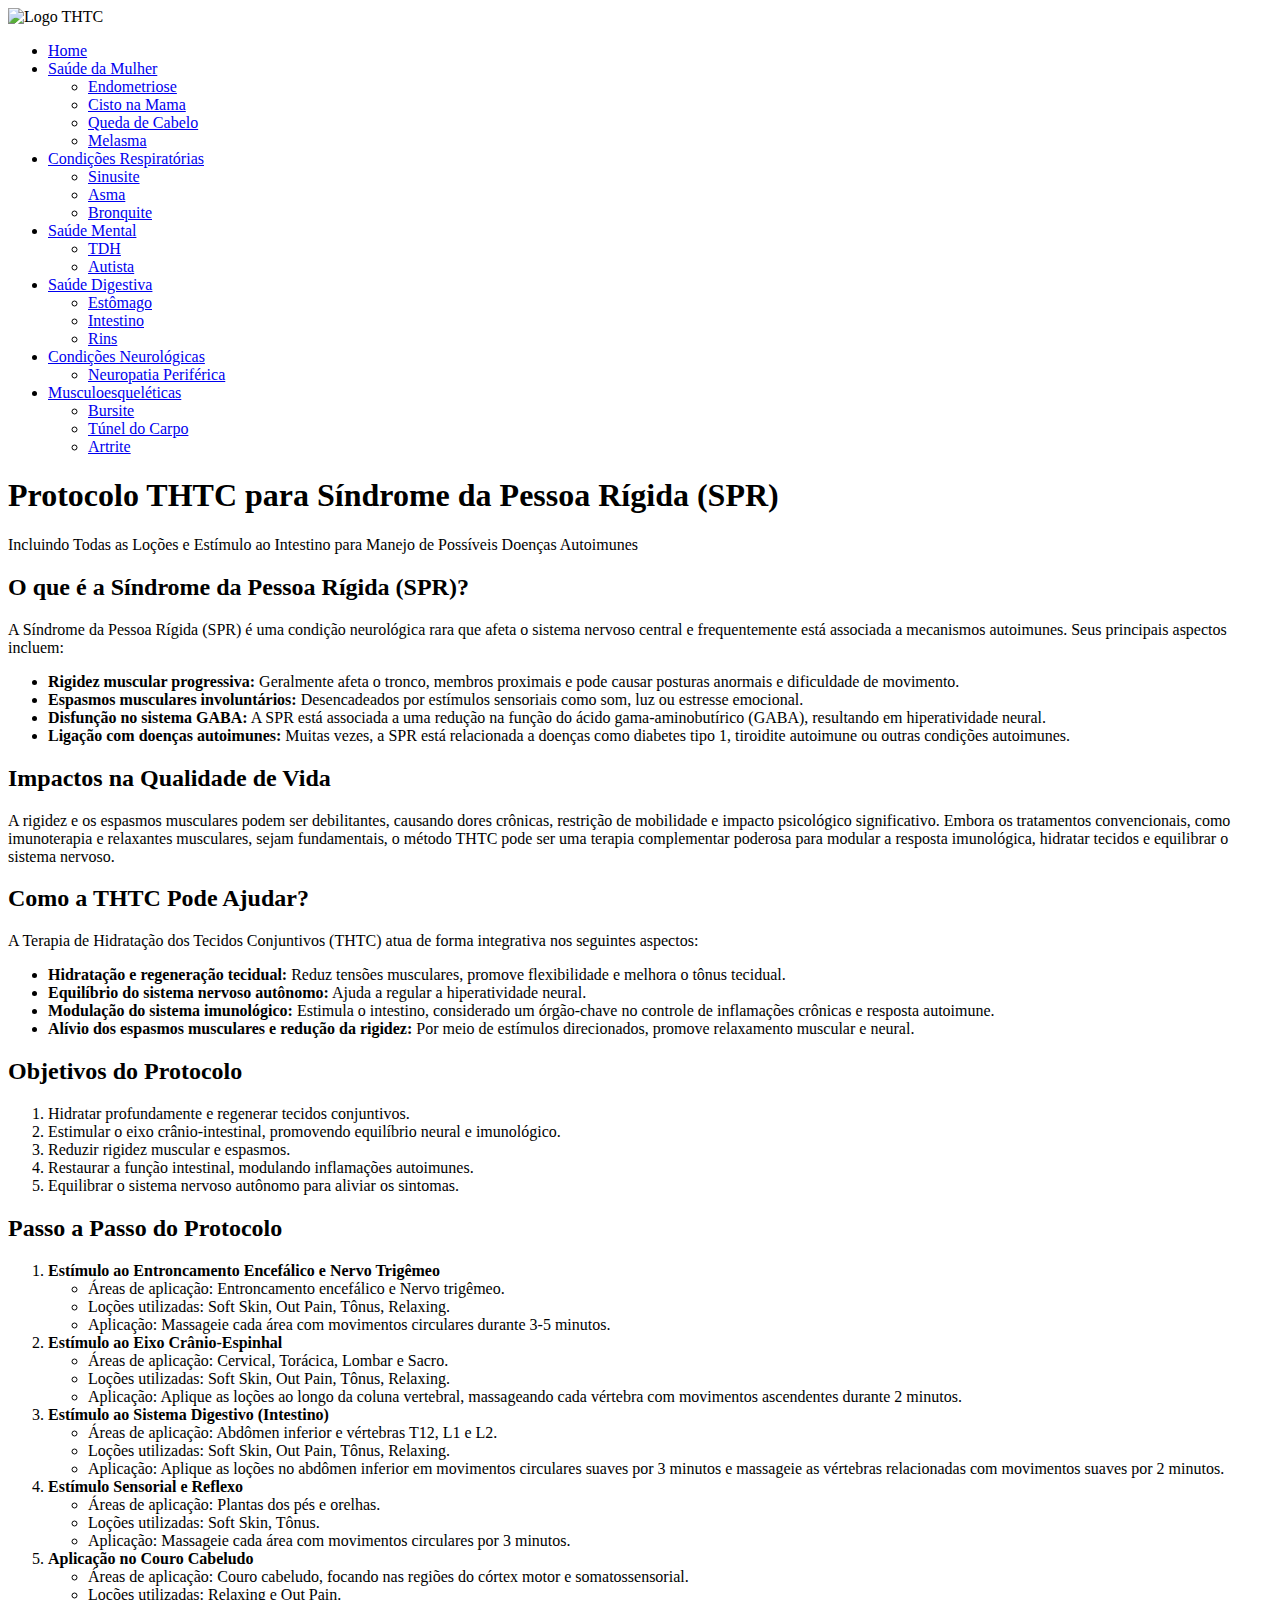
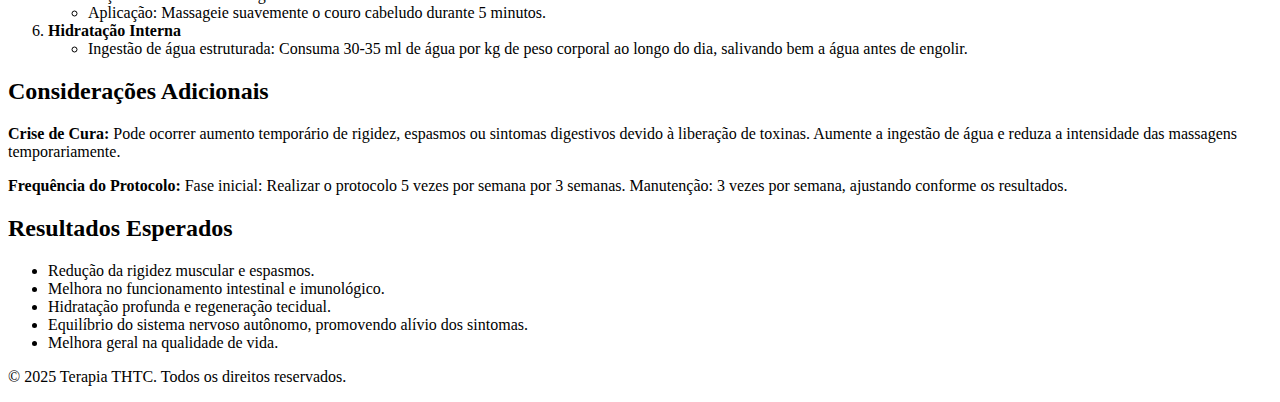
==== condicoes-neurologicas/spr.html @ 09f67c04 "Atualizando rotas e criando pastas" ====
<!DOCTYPE html>
<html lang="pt-BR">

<head>
    <meta charset="UTF-8">
    <meta name="viewport" content="width=device-width, initial-scale=1.0">
    <title>Síndrome da Pessoa Rígida - Terapia THTC</title>
    <link rel="stylesheet" href="endometriose.css">
</head>

<body>
    <header>
        <div class="banner">
            <img src="logo.png" alt="Logo THTC">
        </div>
    </header>

    <nav>
        <ul>
            <li><a href="https://sednembcn.github.io/thtc/">Home</a></li>
            <li><a href="https://sednembcn.github.io/thtc/saude-da-mulher.html">Saúde da Mulher</a>
                <ul>
                    <li><a href="https://sednembcn.github.io/thtc/saude-da-mulher/endometriose.html">Endometriose</a>
                    </li>
                    <li><a href="https://sednembcn.github.io/thtc/saude-da-mulher/cisto-na-mama.html">Cisto na Mama</a>
                    </li>
                    <li><a href="https://sednembcn.github.io/thtc/saude-da-mulher/queda-de-cabelo.html">Queda de
                            Cabelo</a></li>
                    <li><a href="https://sednembcn.github.io/thtc/saude-da-mulher/melasma.html">Melasma</a></li>
                </ul>
            </li>
            <li><a href="https://sednembcn.github.io/thtc/condicoes-respiratorias.html">Condições Respiratórias</a>
                <ul>
                    <li><a href="https://sednembcn.github.io/thtc/condicoes-respiratorias/sinusite.html">Sinusite</a>
                    </li>
                    <li><a href="https://sednembcn.github.io/thtc/condicoes-respiratorias/asmas.html">Asma</a></li>
                    <li><a href="https://sednembcn.github.io/thtc/condicoes-respiratorias/bronquite.html">Bronquite</a>
                    </li>
                </ul>
            </li>
            <li><a href="https://sednembcn.github.io/thtc/saude-mental.html">Saúde Mental</a>
                <ul>
                    <li><a href="https://sednembcn.github.io/saude-mental/tdh.html">TDH</a></li>
                    <li><a href="https://sednembcn.github.io/thtc/autista.html">Autista</a></li>
                </ul>
            </li>
            <li><a href="https://sednembcn.github.io/thtc/saude-digestiva.html">Saúde Digestiva</a>
                <ul>
                    <li><a href="https://sednembcn.github.io/saude-digestiva/estomago.html">Estômago</a></li>
                    <li><a href="https://sednembcn.github.io/saude-digestiva/intestino.html">Intestino</a></li>
                    <li><a href="https://sednembcn.github.io/saude-digestiva/rins.html">Rins</a></li>
                </ul>
            </li>
            <li><a href="https://sednembcn.github.io/thtc/condicoes-neurologicas.html">Condições Neurológicas</a>
                <ul>
                    <li><a href="https://sednembcn.github.io/thtc/condicoes-neurologicas/neuropatia-periferica.html">Neuropatia
                            Periférica</a></li>
                </ul>
            </li>
            <li><a href="https://sednembcn.github.io/thtc/musculoesqueleticas.html">Musculoesqueléticas</a>
                <ul>
                    <li><a href="https://sednembcn.github.io/thtc/musculoesqueleticas/bursite.html">Bursite</a></li>
                    <li><a href="https://sednembcn.github.io/thtc/musculoesqueleticas/tunel-do-carpo.html">Túnel do
                            Carpo</a></li>
                    <li><a href="https://sednembcn.github.io/thtc/musculoesqueleticas/artrite.html">Artrite</a></li>
                </ul>
            </li>
        </ul>
    </nav>

    <div class="banner-home">
        <div class="banner_img <img src=" banner-spr.png" alt="Banner Síndrome da Pessoa Rígida">
        </div>
    </div>
    <main>
        <section class="intro">
            <h1>Protocolo THTC para Síndrome da Pessoa Rígida (SPR)</h1>
            <p>Incluindo Todas as Loções e Estímulo ao Intestino para Manejo de Possíveis Doenças Autoimunes</p>

            <h2>O que é a Síndrome da Pessoa Rígida (SPR)?</h2>
            <p>A Síndrome da Pessoa Rígida (SPR) é uma condição neurológica rara que afeta o sistema nervoso central e
                frequentemente está associada a mecanismos autoimunes. Seus principais aspectos incluem:</p>
            <ul>
                <li><strong>Rigidez muscular progressiva:</strong> Geralmente afeta o tronco, membros proximais e pode
                    causar posturas anormais e dificuldade de movimento.</li>
                <li><strong>Espasmos musculares involuntários:</strong> Desencadeados por estímulos sensoriais como som,
                    luz ou estresse emocional.</li>
                <li><strong>Disfunção no sistema GABA:</strong> A SPR está associada a uma redução na função do ácido
                    gama-aminobutírico (GABA), resultando em hiperatividade neural.</li>
                <li><strong>Ligação com doenças autoimunes:</strong> Muitas vezes, a SPR está relacionada a doenças como
                    diabetes tipo 1, tiroidite autoimune ou outras condições autoimunes.</li>
            </ul>

            <h2>Impactos na Qualidade de Vida</h2>
            <p>A rigidez e os espasmos musculares podem ser debilitantes, causando dores crônicas, restrição de
                mobilidade e impacto psicológico significativo. Embora os tratamentos convencionais, como imunoterapia e
                relaxantes musculares, sejam fundamentais, o método THTC pode ser uma terapia complementar poderosa para
                modular a resposta imunológica, hidratar tecidos e equilibrar o sistema nervoso.</p>

            <h2>Como a THTC Pode Ajudar?</h2>
            <p>A Terapia de Hidratação dos Tecidos Conjuntivos (THTC) atua de forma integrativa nos seguintes aspectos:
            </p>
            <ul>
                <li><strong>Hidratação e regeneração tecidual:</strong> Reduz tensões musculares, promove flexibilidade
                    e melhora o tônus tecidual.</li>
                <li><strong>Equilíbrio do sistema nervoso autônomo:</strong> Ajuda a regular a hiperatividade neural.
                </li>
                <li><strong>Modulação do sistema imunológico:</strong> Estimula o intestino, considerado um órgão-chave
                    no controle de inflamações crônicas e resposta autoimune.</li>
                <li><strong>Alívio dos espasmos musculares e redução da rigidez:</strong> Por meio de estímulos
                    direcionados, promove relaxamento muscular e neural.</li>
            </ul>

            <h2>Objetivos do Protocolo</h2>
            <ol>
                <li>Hidratar profundamente e regenerar tecidos conjuntivos.</li>
                <li>Estimular o eixo crânio-intestinal, promovendo equilíbrio neural e imunológico.</li>
                <li>Reduzir rigidez muscular e espasmos.</li>
                <li>Restaurar a função intestinal, modulando inflamações autoimunes.</li>
                <li>Equilibrar o sistema nervoso autônomo para aliviar os sintomas.</li>
            </ol>

            <h2>Passo a Passo do Protocolo</h2>
            <ol>
                <li><strong>Estímulo ao Entroncamento Encefálico e Nervo Trigêmeo</strong>
                    <ul>
                        <li>Áreas de aplicação: Entroncamento encefálico e Nervo trigêmeo.</li>
                        <li>Loções utilizadas: Soft Skin, Out Pain, Tônus, Relaxing.</li>
                        <li>Aplicação: Massageie cada área com movimentos circulares durante 3-5 minutos.</li>
                    </ul>
                </li>
                <li><strong>Estímulo ao Eixo Crânio-Espinhal</strong>
                    <ul>
                        <li>Áreas de aplicação: Cervical, Torácica, Lombar e Sacro.</li>
                        <li>Loções utilizadas: Soft Skin, Out Pain, Tônus, Relaxing.</li>
                        <li>Aplicação: Aplique as loções ao longo da coluna vertebral, massageando cada vértebra com
                            movimentos ascendentes durante 2 minutos.</li>
                    </ul>
                </li>
                <li><strong>Estímulo ao Sistema Digestivo (Intestino)</strong>
                    <ul>
                        <li>Áreas de aplicação: Abdômen inferior e vértebras T12, L1 e L2.</li>
                        <li>Loções utilizadas: Soft Skin, Out Pain, Tônus, Relaxing.</li>
                        <li>Aplicação: Aplique as loções no abdômen inferior em movimentos circulares suaves por 3
                            minutos e massageie as vértebras relacionadas com movimentos suaves por 2 minutos.</li>
                    </ul>
                </li>
                <li><strong>Estímulo Sensorial e Reflexo</strong>
                    <ul>
                        <li>Áreas de aplicação: Plantas dos pés e orelhas.</li>
                        <li>Loções utilizadas: Soft Skin, Tônus.</li>
                        <li>Aplicação: Massageie cada área com movimentos circulares por 3 minutos.</li>
                    </ul>
                </li>
                <li><strong>Aplicação no Couro Cabeludo</strong>
                    <ul>
                        <li>Áreas de aplicação: Couro cabeludo, focando nas regiões do córtex motor e somatossensorial.
                        </li>
                        <li>Loções utilizadas: Relaxing e Out Pain.</li>
                        <li>Aplicação: Massageie suavemente o couro cabeludo durante 5 minutos.</li>
                    </ul>
                </li>
                <li><strong>Hidratação Interna</strong>
                    <ul>
                        <li>Ingestão de água estruturada: Consuma 30-35 ml de água por kg de peso corporal ao longo do
                            dia, salivando bem a água antes de engolir.</li>
                    </ul>
                </li>
            </ol>

            <h2>Considerações Adicionais</h2>
            <p><strong>Crise de Cura:</strong> Pode ocorrer aumento temporário de rigidez, espasmos ou sintomas
                digestivos devido à liberação de toxinas. Aumente a ingestão de água e reduza a intensidade das
                massagens temporariamente.</p>
            <p><strong>Frequência do Protocolo:</strong> Fase inicial: Realizar o protocolo 5 vezes por semana por 3
                semanas. Manutenção: 3 vezes por semana, ajustando conforme os resultados.</p>

            <h2>Resultados Esperados</h2>
            <ul>
                <li>Redução da rigidez muscular e espasmos.</li>
                <li>Melhora no funcionamento intestinal e imunológico.</li>
                <li>Hidratação profunda e regeneração tecidual.</li>
                <li>Equilíbrio do sistema nervoso autônomo, promovendo alívio dos sintomas.</li>
                <li>Melhora geral na qualidade de vida.</li>
            </ul>
        </section>
    </main>
    <footer>
        <p>© 2025 Terapia THTC. Todos os direitos reservados.</p>
    </footer>
</body>

</html>
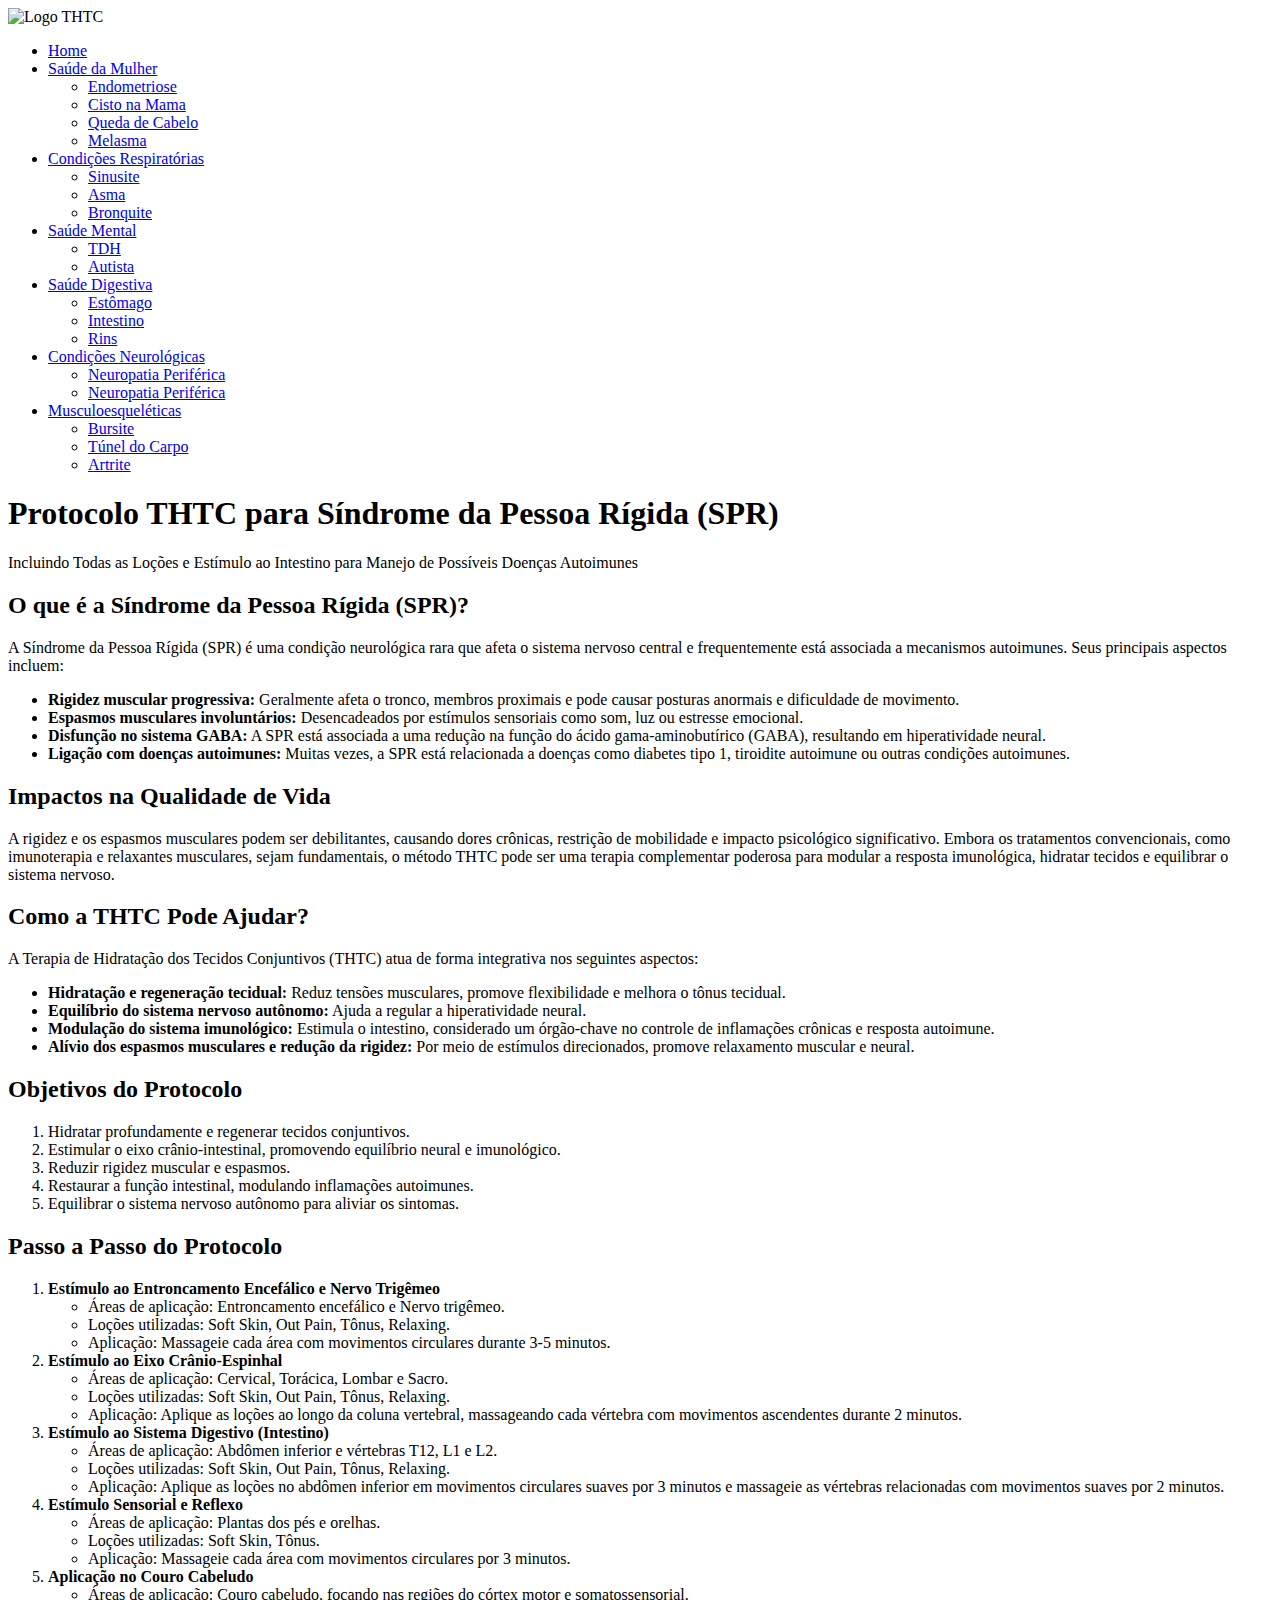
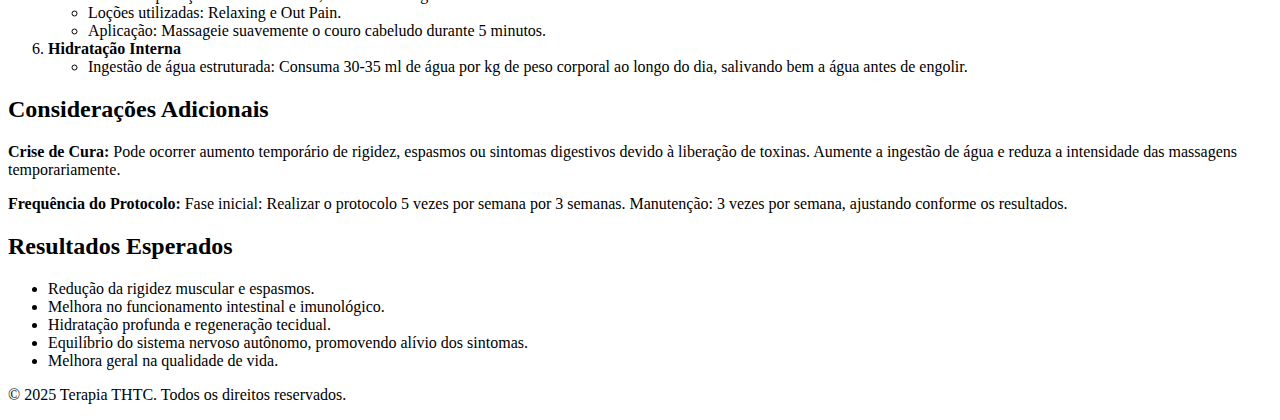
==== commit 62256155: "Atualizando rotas e criando pastas" ====
--- a/condicoes-neurologicas/spr.html
+++ b/condicoes-neurologicas/spr.html
@@ -54,6 +54,8 @@
             <li><a href="https://sednembcn.github.io/thtc/condicoes-neurologicas.html">Condições Neurológicas</a>
                 <ul>
                     <li><a href="https://sednembcn.github.io/thtc/condicoes-neurologicas/neuropatia-periferica.html">Neuropatia
+                            Periférica</a></li>
+                    <li><a href="https://sednembcn.github.io/thtc/condicoes-neurologicas/spr.html">Neuropatia
                             Periférica</a></li>
                 </ul>
             </li>
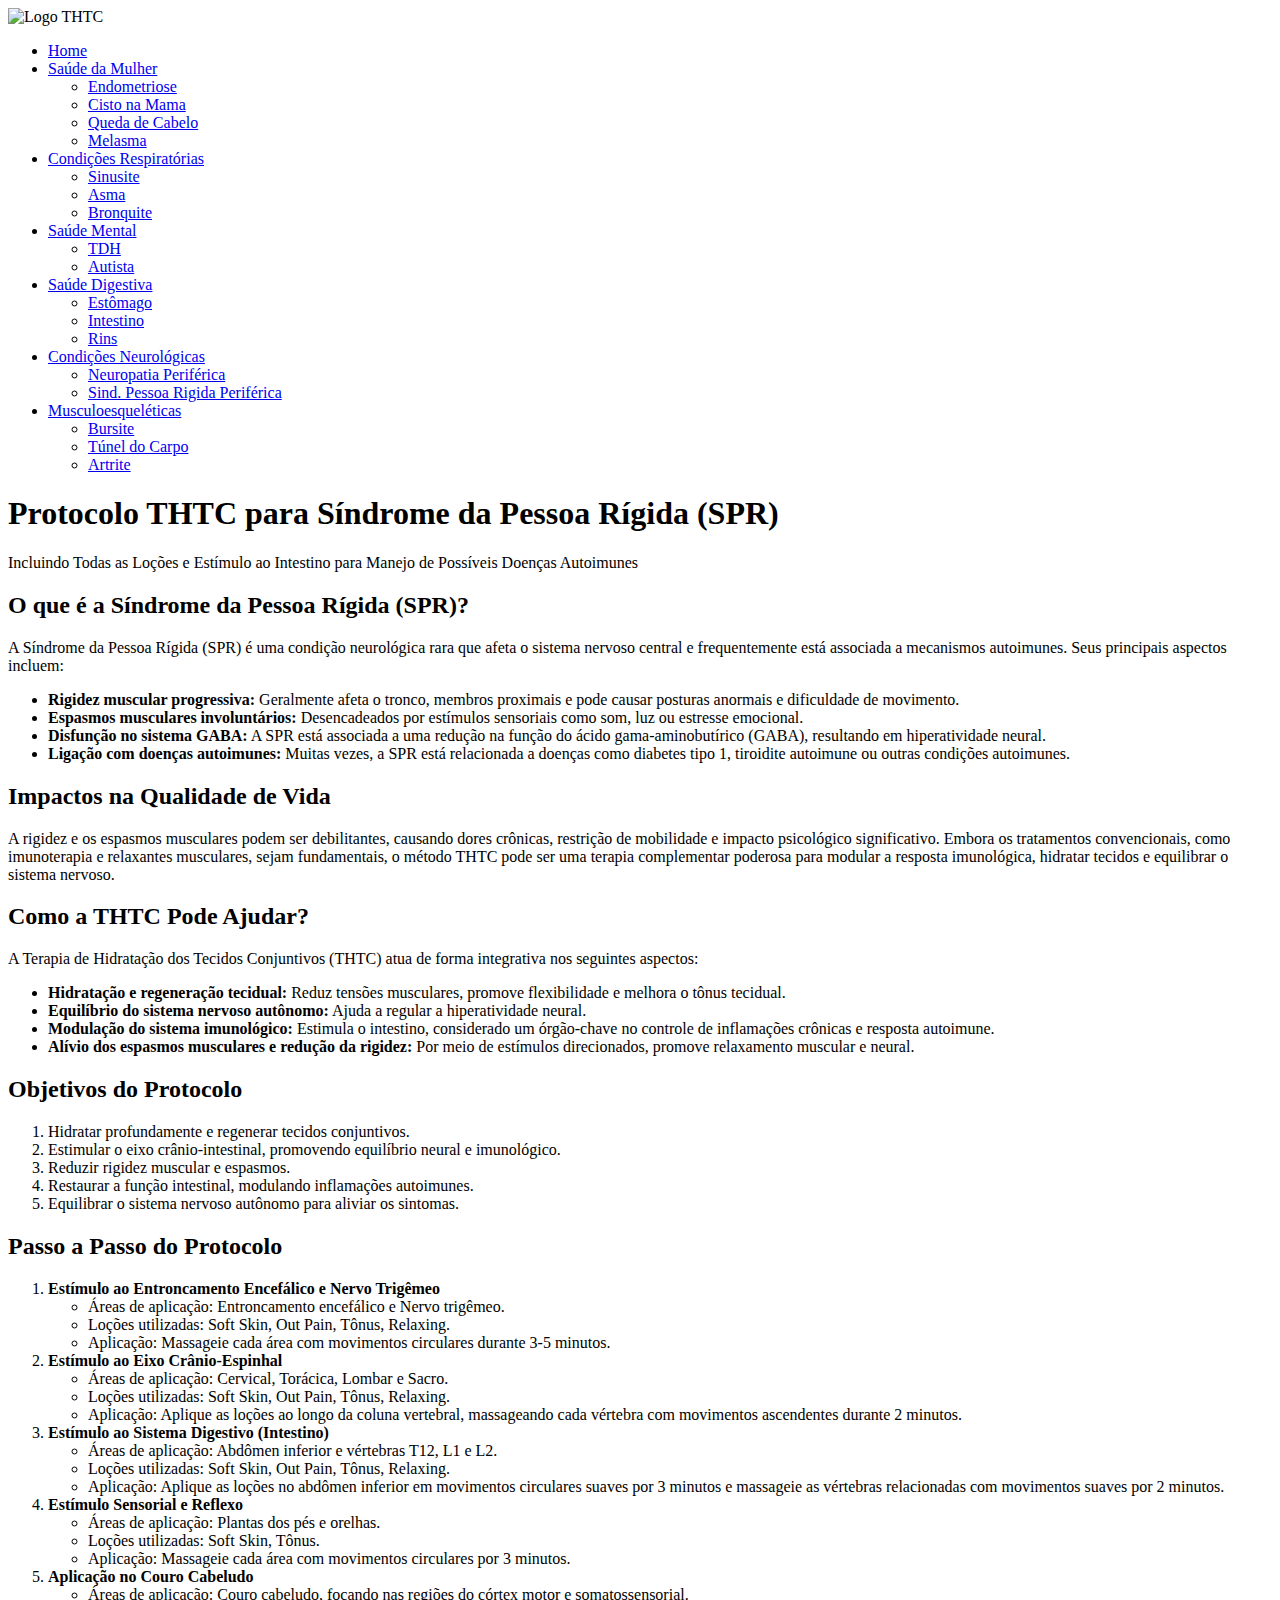
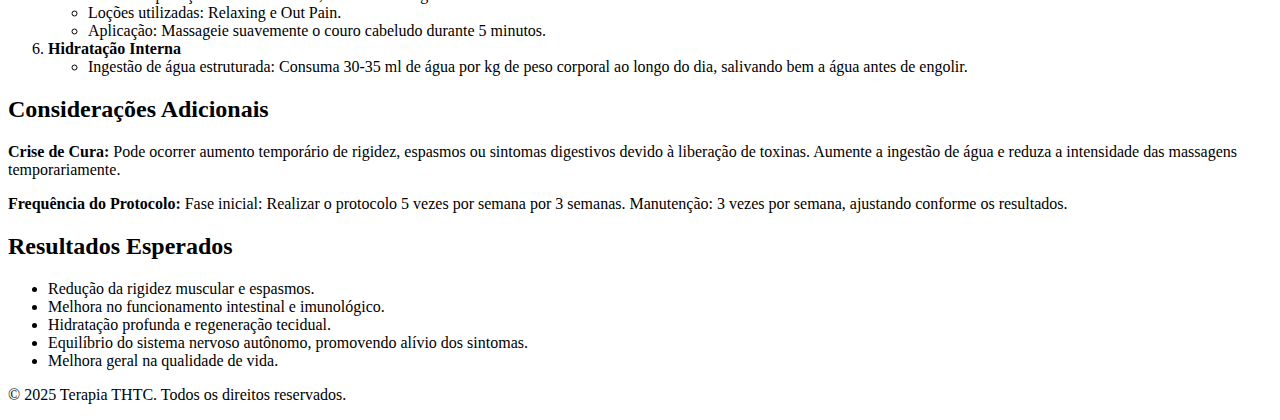
==== commit c2c163be: "Atualizando rotas e criando pastas" ====
--- a/condicoes-neurologicas/spr.html
+++ b/condicoes-neurologicas/spr.html
@@ -55,7 +55,7 @@
                 <ul>
                     <li><a href="https://sednembcn.github.io/thtc/condicoes-neurologicas/neuropatia-periferica.html">Neuropatia
                             Periférica</a></li>
-                    <li><a href="https://sednembcn.github.io/thtc/condicoes-neurologicas/spr.html">Neuropatia
+                    <li><a href="https://sednembcn.github.io/thtc/condicoes-neurologicas/spr.html">Sind. Pessoa Rigida
                             Periférica</a></li>
                 </ul>
             </li>
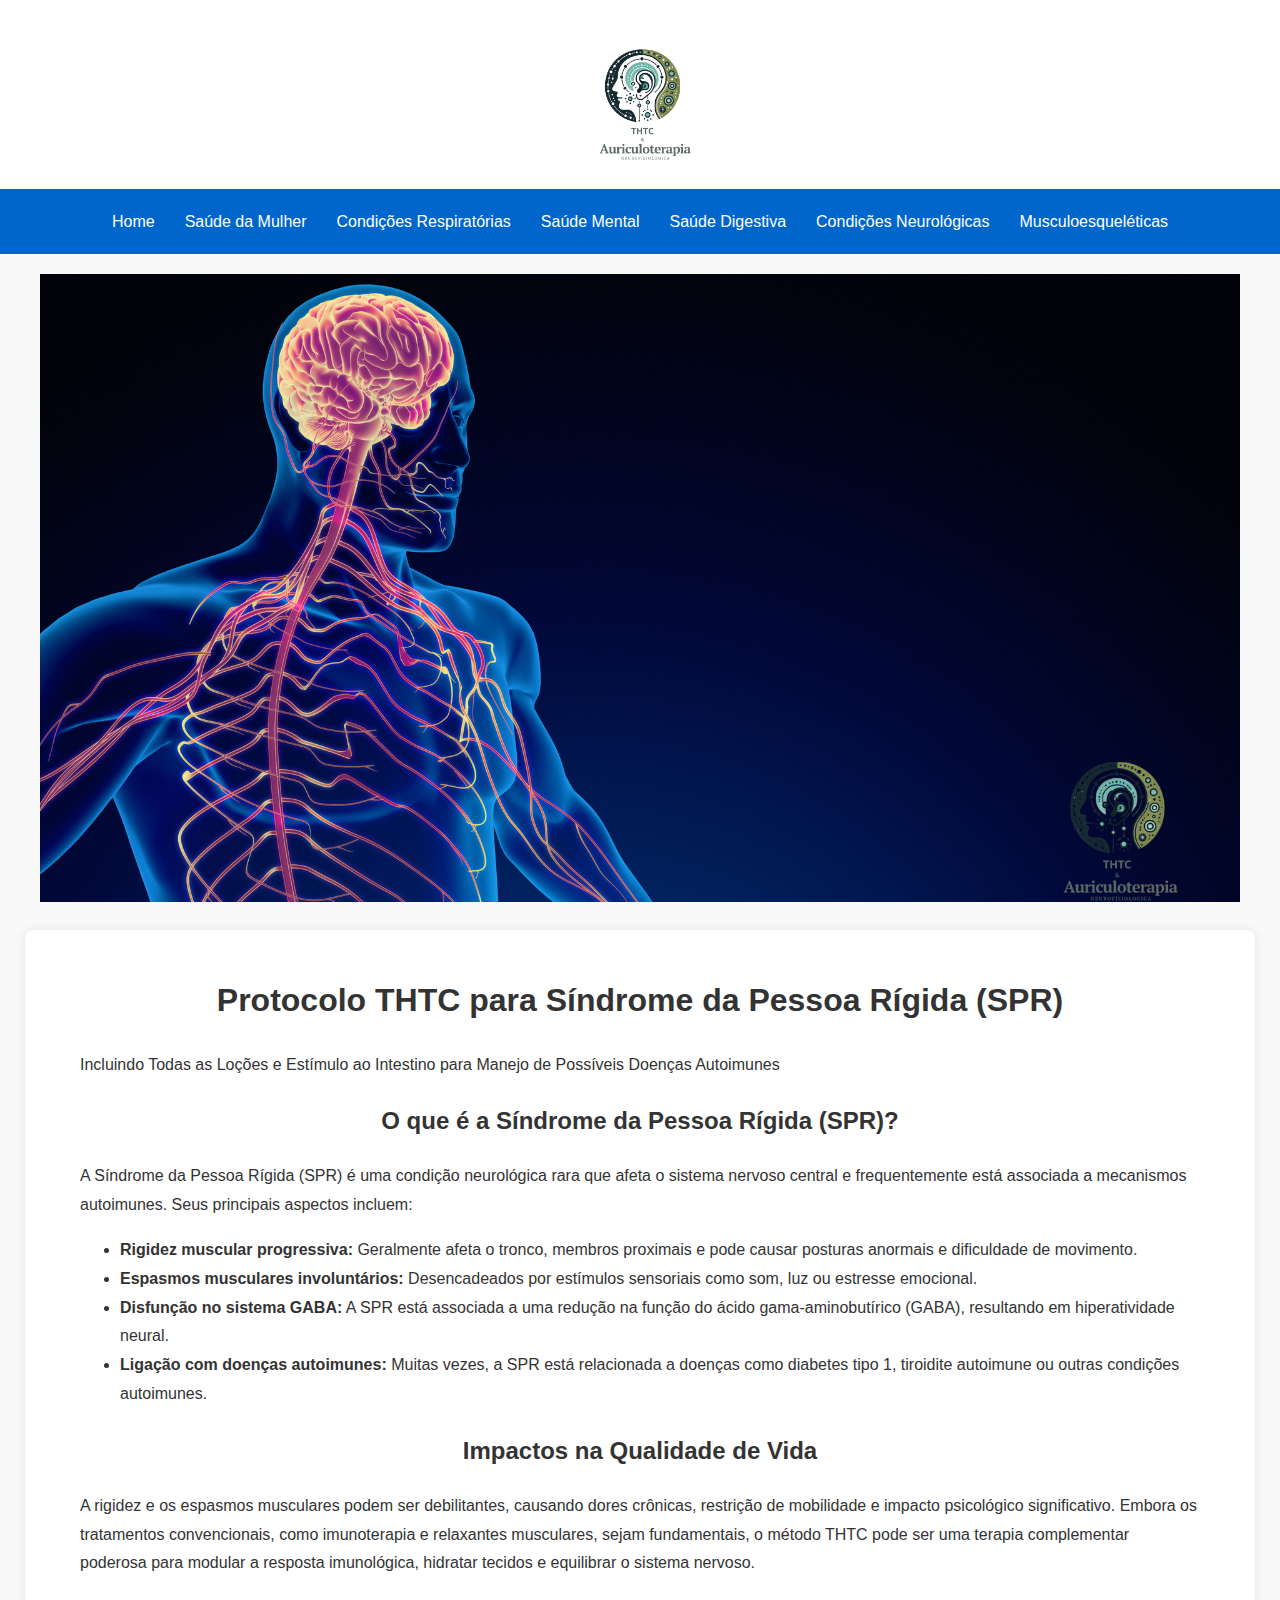
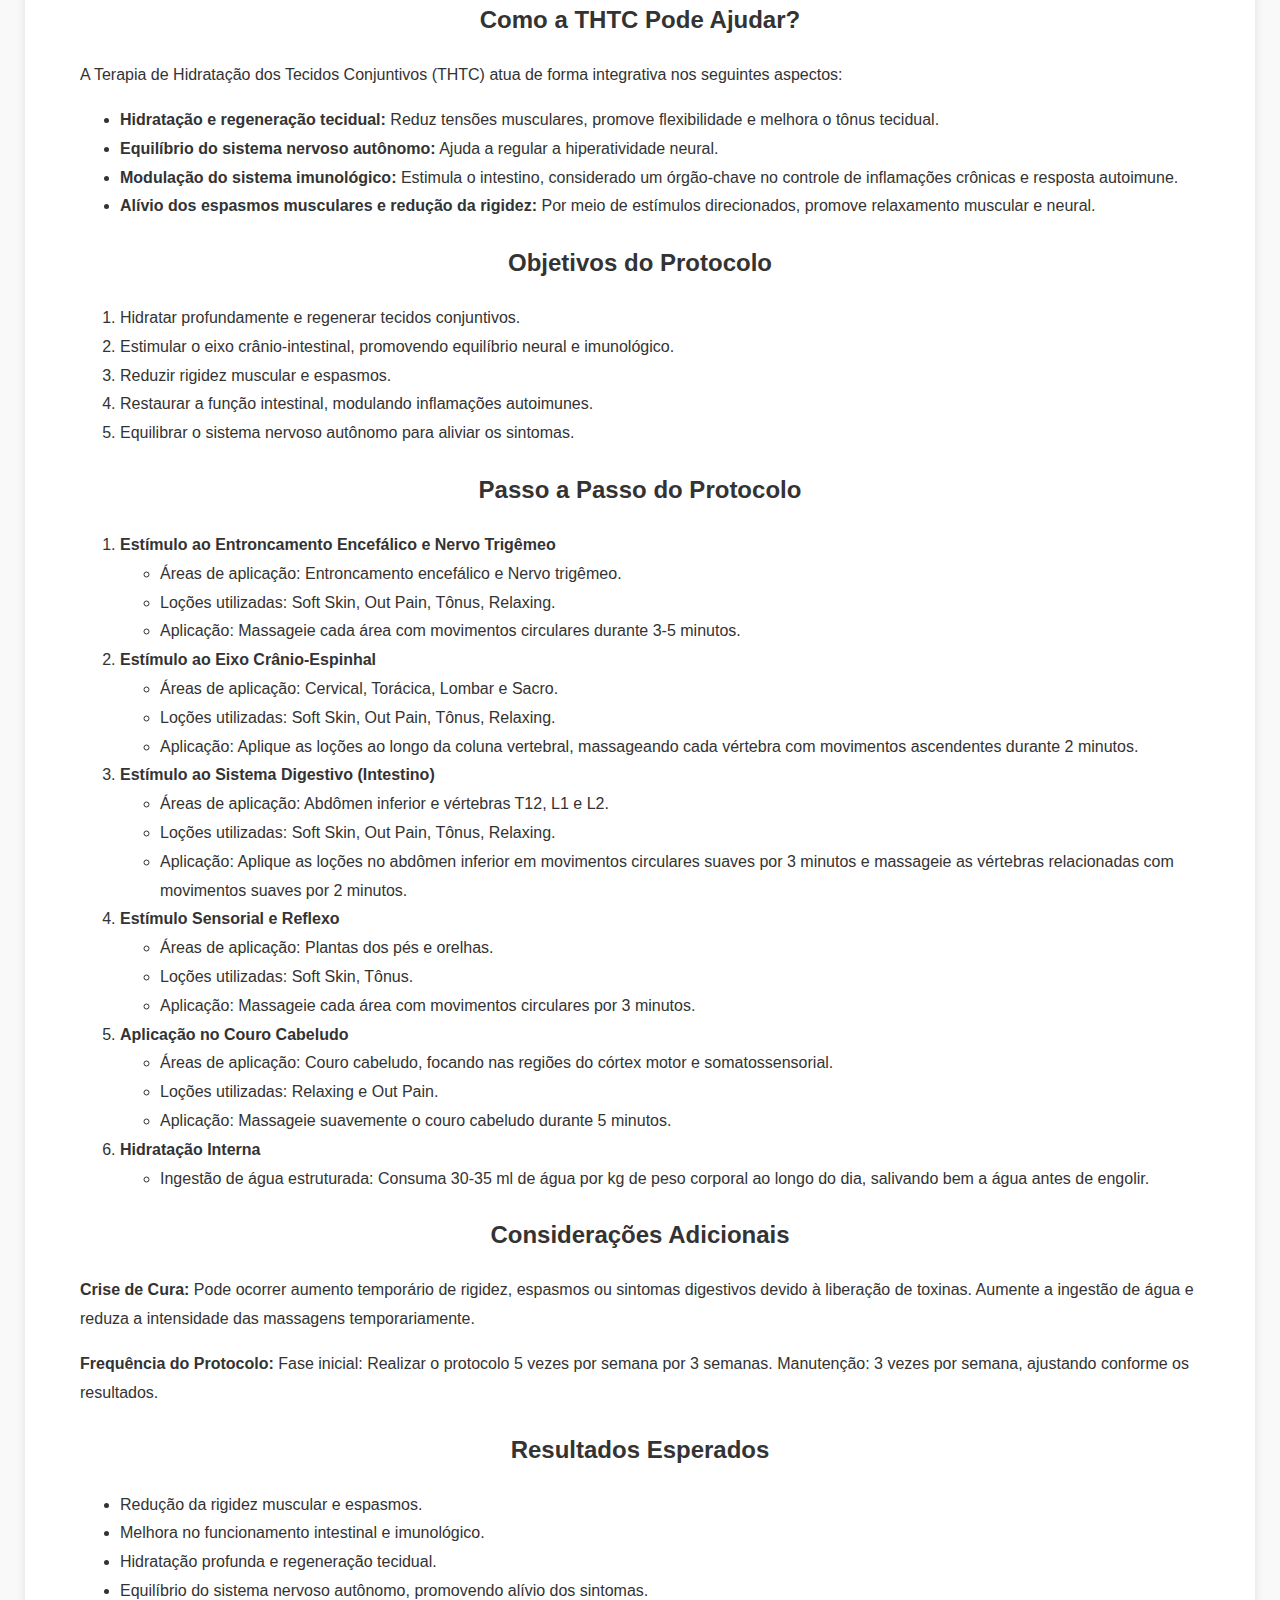
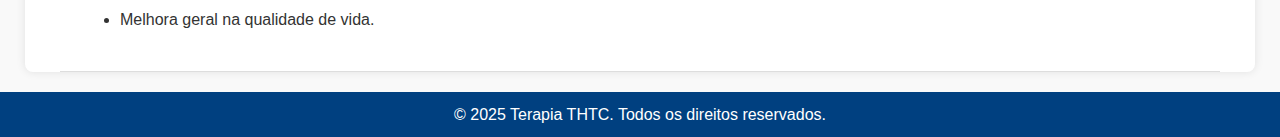
==== commit fff97f15: "Atualizando rotas e criando pastas" ====
--- a/condicoes-neurologicas/spr.html
+++ b/condicoes-neurologicas/spr.html
@@ -71,7 +71,8 @@
     </nav>
 
     <div class="banner-home">
-        <div class="banner_img <img src=" banner-spr.png" alt="Banner Síndrome da Pessoa Rígida">
+        <div class="banner_img">
+            <img src=" banner-spr.png" alt="Banner Síndrome da Pessoa Rígida">
         </div>
     </div>
     <main>
--- a/condicoes-neurologicas/endometriose.css
+++ b/condicoes-neurologicas/endometriose.css
@@ -0,0 +1,153 @@
+/* Estilo global */
+body {
+    font-family: Arial, sans-serif;
+    margin: 0;
+    padding: 0;
+    line-height: 1.6;
+    color: #333;
+    background-color: #f9f9f9;
+}
+
+h1,
+h2 {
+    text-align: center;
+}
+
+section.intro {
+    margin: 20px;
+    line-height: 1.8;
+}
+
+/* Cabeçalho e banner */
+header {
+    background-color: #ffffff;
+    padding: 20px 10px;
+    text-align: center;
+}
+
+header .banner img {
+    max-width: 250px;
+    height: auto;
+}
+
+.banner-home {
+    text-align: center;
+    margin: 20px 0;
+}
+
+.banner_img img {
+    max-width: 100%;
+    height: auto;
+}
+
+/* Menu de navegação */
+nav {
+    background: #0066cc;
+    color: #fff;
+    padding: 10px 0;
+}
+
+nav ul {
+    list-style: none;
+    padding: 0;
+    margin: 0;
+    display: flex;
+    justify-content: center;
+}
+
+nav ul li {
+    position: relative;
+}
+
+nav ul li a {
+    color: #fff;
+    text-decoration: none;
+    padding: 10px 15px;
+    display: block;
+}
+
+nav ul li a:hover {
+    background: #5098d3a8;
+
+}
+
+nav ul li ul {
+    display: none;
+    position: absolute;
+    background: #004080;
+    list-style: none;
+    padding: 0;
+    margin: 0;
+}
+
+nav ul li:hover ul {
+    display: block;
+}
+
+nav ul li ul li a {
+    padding: 10px 15px;
+    white-space: nowrap;
+}
+
+/* Conteúdo principal */
+main {
+    max-width: 1200px;
+    margin: 20px auto;
+    padding: 0 15px;
+    background: #fff;
+    border-radius: 8px;
+    box-shadow: 0 0 10px rgba(0, 0, 0, 0.1);
+}
+
+main .intro {
+    padding: 20px;
+    border-bottom: 1px solid #ddd;
+}
+
+main .protocol {
+    padding: 20px;
+}
+
+main .recommendations {
+    padding: 20px;
+}
+
+/* Galeria de vídeos e imagens */
+.gallery {
+    padding: 20px;
+}
+
+.gallery .category {
+    margin-bottom: 20px;
+}
+
+.gallery h3 {
+    margin-bottom: 10px;
+    color: #004080;
+}
+
+.gallery video {
+    max-width: 100%;
+    display: block;
+    margin: 0 auto;
+}
+
+.gallery img {
+    max-width: 100%;
+    height: auto;
+    margin: 10px auto;
+    display: block;
+}
+
+/* Rodapé */
+footer {
+    text-align: center;
+    background: #004080;
+    color: #fff;
+    padding: 10px 0;
+    margin-top: 20px;
+}
+
+footer p {
+    margin: 0;
+}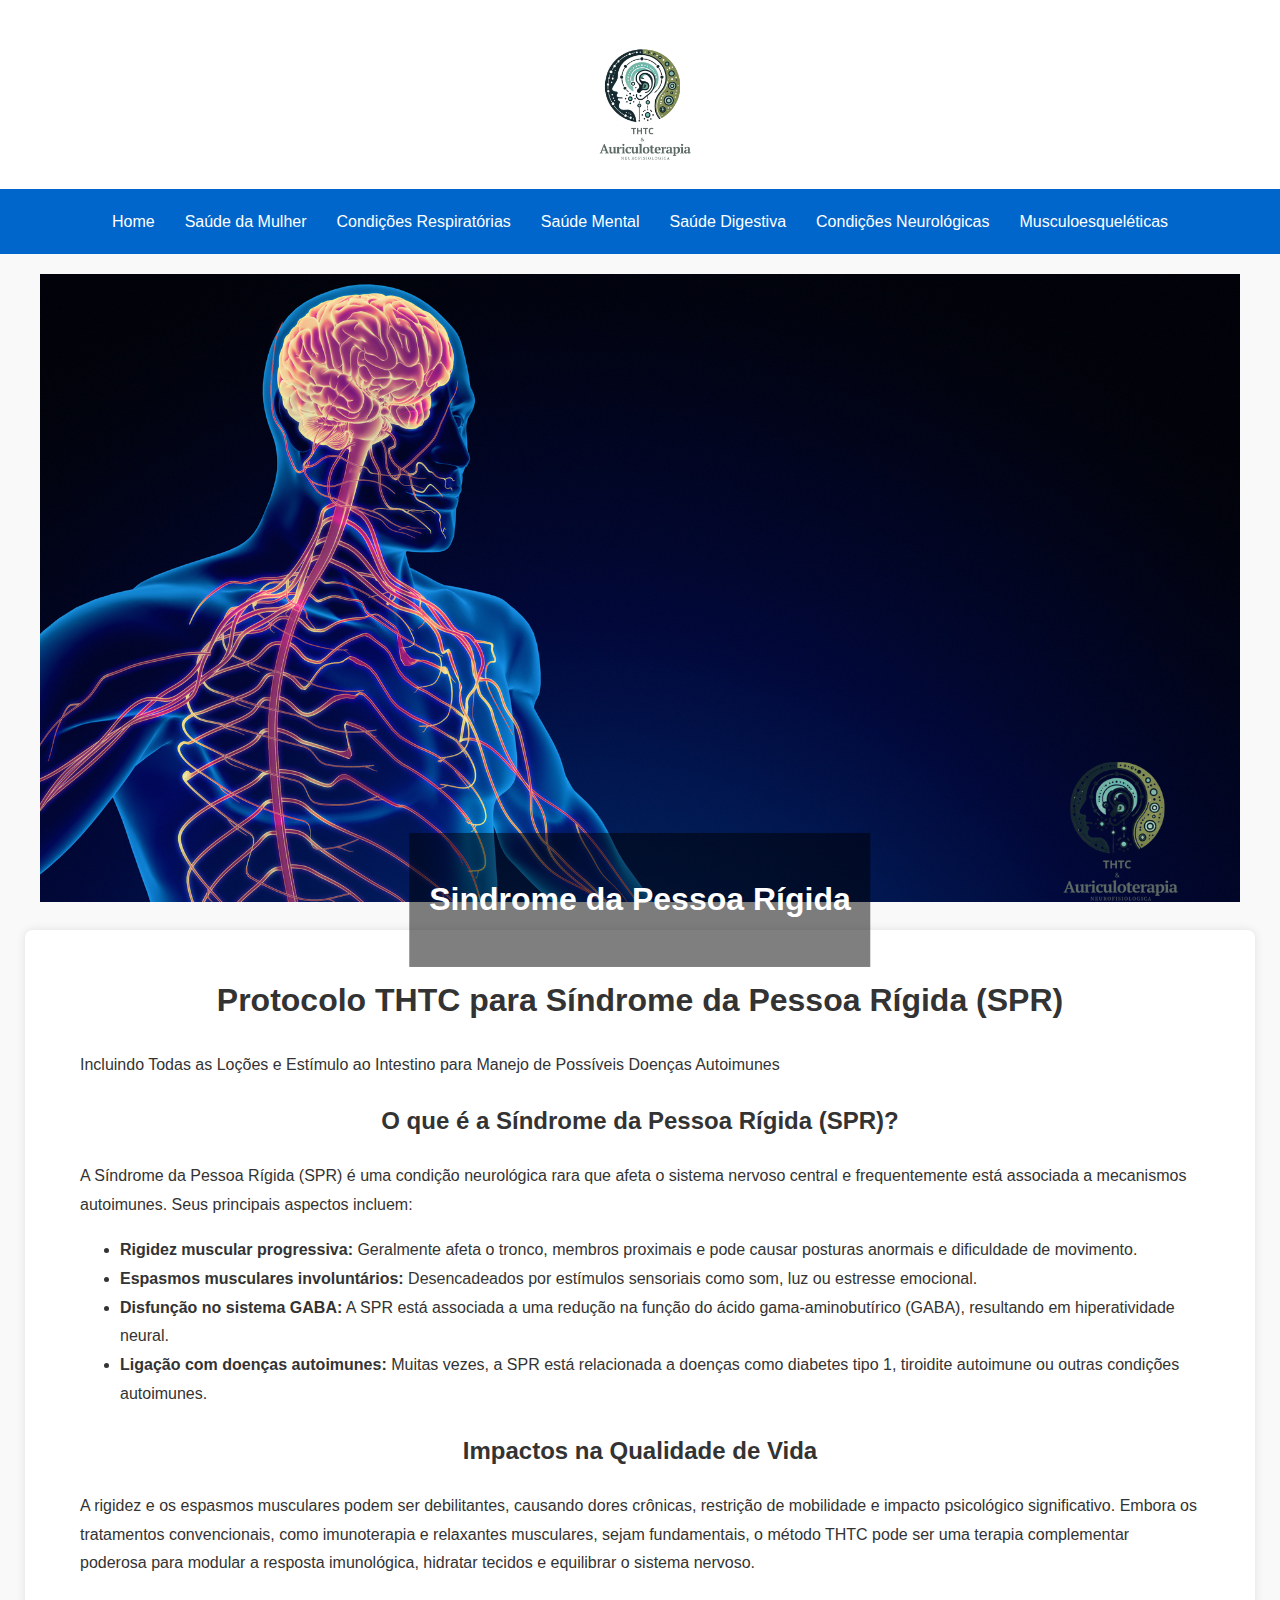
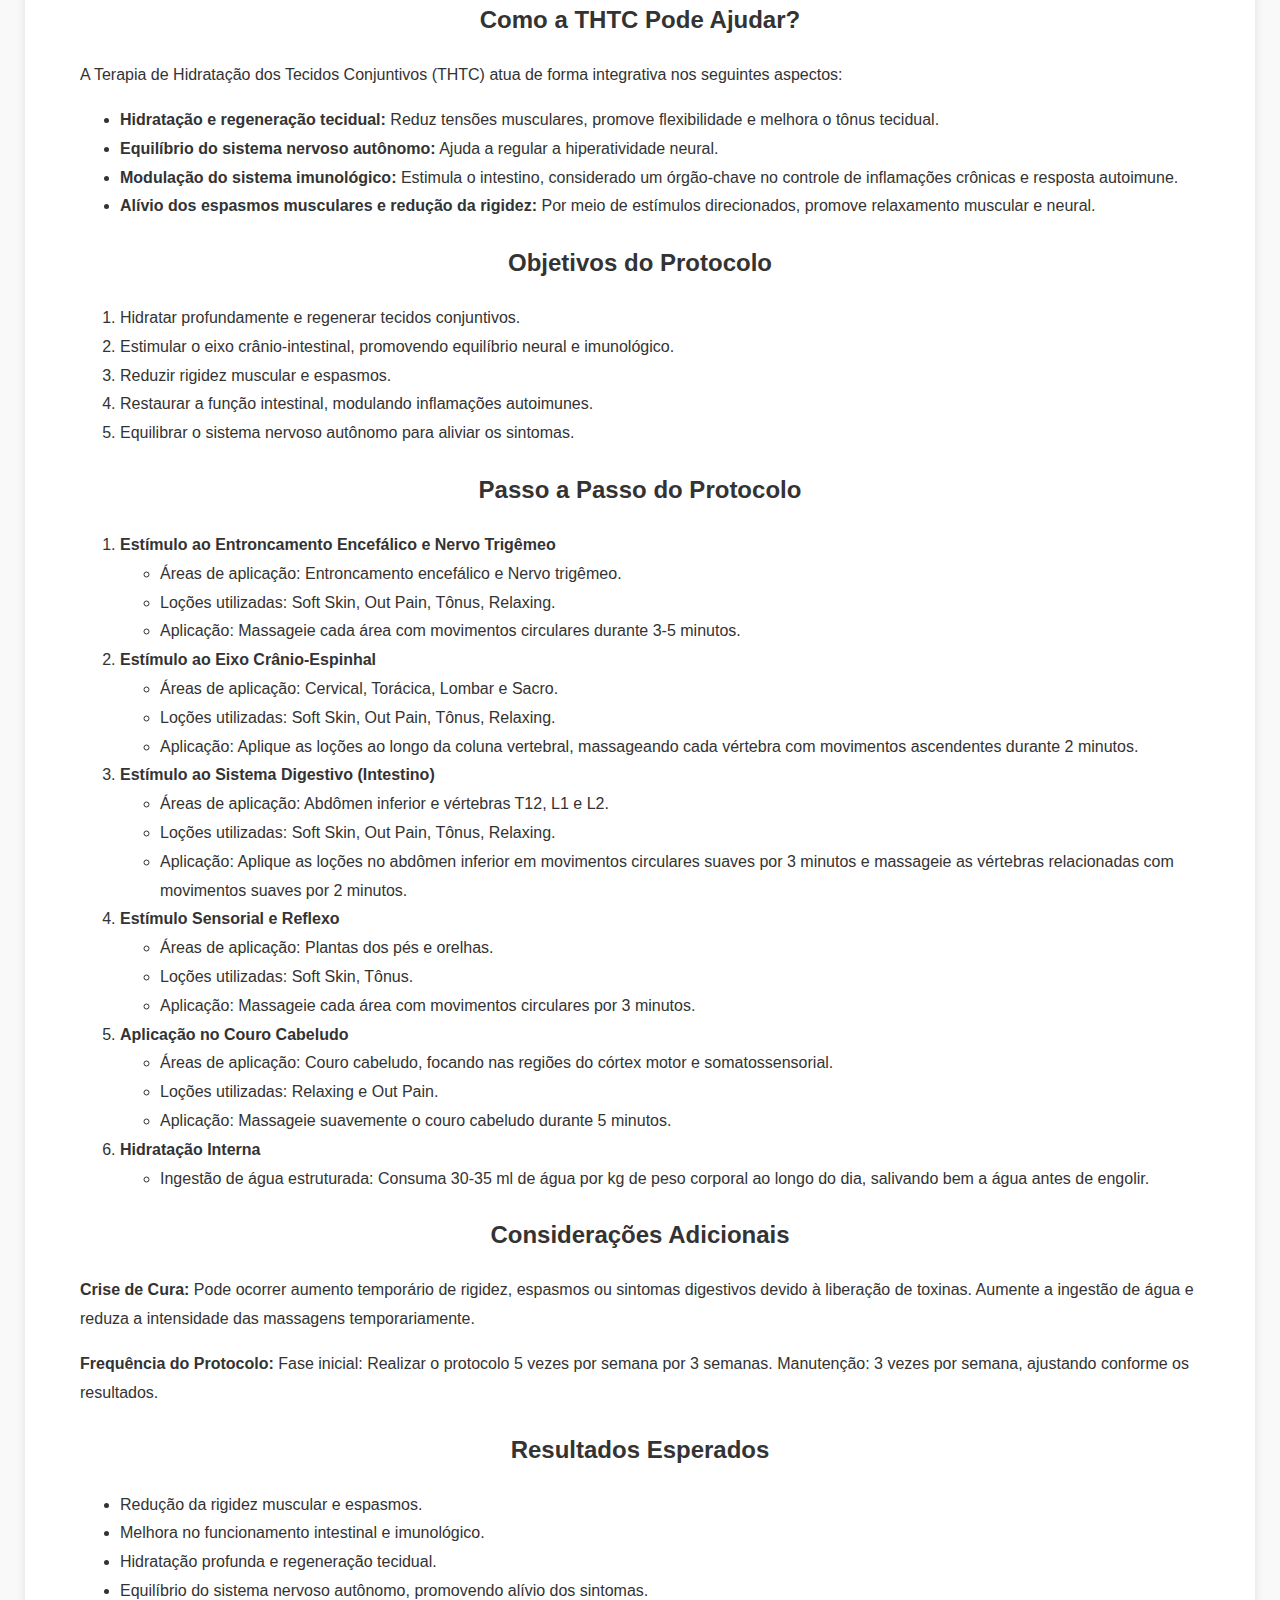
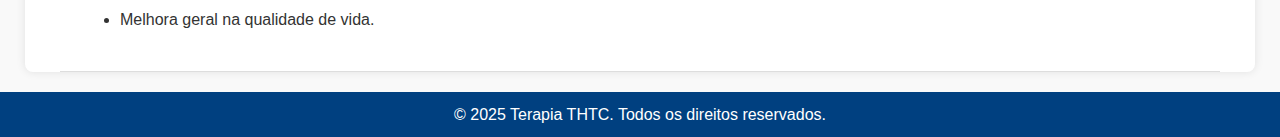
==== commit 3c46711a: "Atualizando rotas e criando pastas" ====
--- a/condicoes-neurologicas/spr.html
+++ b/condicoes-neurologicas/spr.html
@@ -72,7 +72,10 @@
 
     <div class="banner-home">
         <div class="banner_img">
-            <img src=" banner-spr.png" alt="Banner Síndrome da Pessoa Rígida">
+            <img src="banner-spr.png" alt="Banner Síndrome da Pessoa Rígida">
+            <div class="banner_text">
+                <h1>Sindrome da Pessoa Rígida</h1>
+            </div>
         </div>
     </div>
     <main>
--- a/condicoes-neurologicas/endometriose.css
+++ b/condicoes-neurologicas/endometriose.css
@@ -38,6 +38,24 @@
 .banner_img img {
     max-width: 100%;
     height: auto;
+}
+
+.banner_text {
+    position: absolute;
+    top: 100%;
+    /* Centraliza verticalmente */
+    left: 50%;
+    /* Centraliza horizontalmente */
+    transform: translate(-50%, -50%);
+    /* Ajusta a posição para o centro */
+    background-color: rgba(0, 0, 0, 0.5);
+    /* Fundo opaco com 50% de opacidade */
+    color: white;
+    /* Cor do texto */
+    padding: 20px;
+    /* Espaçamento interno */
+    text-align: center;
+    /* Centraliza o texto */
 }
 
 /* Menu de navegação */
